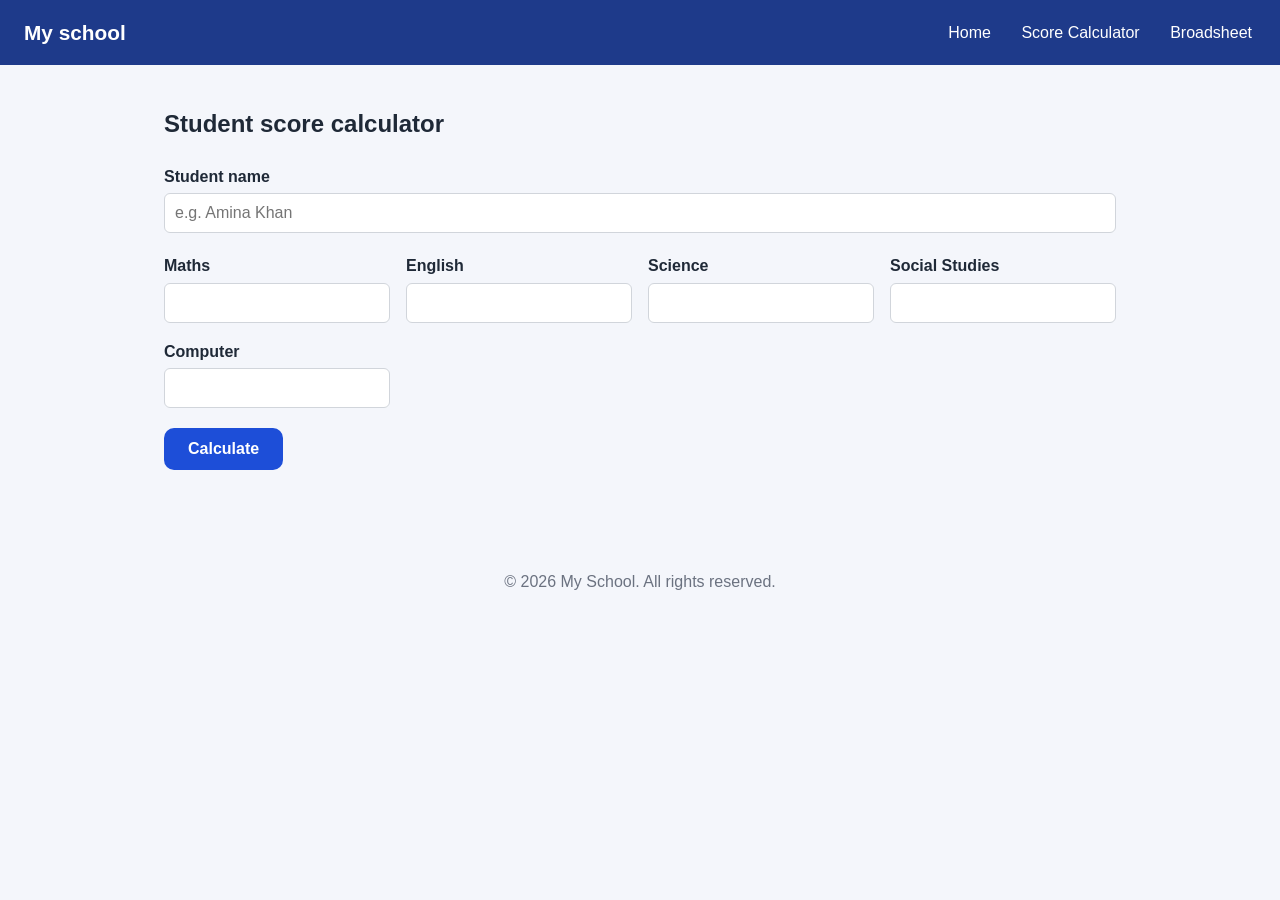
==== calculator.html @ 8972556e "Week 1: homepage, calculator and broadsheet" ====
<!DOCTYPE html>
<html>
<head>
  <meta charset="UTF-8">
  <meta name="viewport" content="width=device-width, initial-scale=1.0">
  <title>Score Calculator</title>
  <link rel="stylesheet" href="week1/styles/style.css">
</head>
<body>

  <header class="site-header">
    <div class="logo">My school</div>
    <nav>
      <a href="index.html">Home</a>
      <a href="calculator.html">Score Calculator</a>
      <a href="broadsheet.html">Broadsheet</a>
    </nav>
  </header>

  <main class="container">
    <h2>Student score calculator</h2>

    <div class="form-grid">
      <div class="field">
        <label for="student-name">Student name</label>
        <input type="text" id="student-name" placeholder="e.g. Amina Khan">
      </div>
    </div>

    <div class="form-grid">
      <div class="field">
        <label for="maths">Maths</label>
        <input type="number" id="maths" class="score" min="0" max="100">
      </div>
      <div class="field">
        <label for="english">English</label>
        <input type="number" id="english" class="score" min="0" max="100">
      </div>
      <div class="field">
        <label for="science">Science</label>
        <input type="number" id="science" class="score" min="0" max="100">
      </div>
      <div class="field">
        <label for="social">Social Studies</label>
        <input type="number" id="social" class="score" min="0" max="100">
      </div>
      <div class="field">
        <label for="computer">Computer</label>
        <input type="number" id="computer" class="score" min="0" max="100">
      </div>
      </div>

      <button id="calculate-btn" class="button solid">Calculate</button>
      <p id="error-message" class="error"></p>

      <div id="result" class="result hidden">
        <h3 id="result-name"></h3>
        <p>Total: <strong id="result-total"></strong></p>
        <p>Average: <strong id="result-average"></strong></p>
        <p>Grade: <strong id="result-grade"></strong></p>
        </div>
  </main>

  <footer>
    <p>&copy; 2026 My School. All rights reserved.</p>
  </footer>

  <script src="grading.js"></script>
  <script src="calculator.js"></script>
</body>
</html>
---- week1/styles/style.css ----
/* ---------- 1. variables (change colours here) ---------- */
:root {
  --primary: #1d4ed8;
  --primary-dark: #1e3a8a;
  --bg: #f4f6fb;
  --card: #ffffff;
  --text: #1f2937;
  --muted: #6b7280;
  --border: #d1d5db;
  --danger: #b91c1c;
  --radius: 10px;
}

/* ---------- 2. Reset and base ---------- */
*{
  box-sizing: border-box;
  margin: 0;
  padding: 0;
}

body {
  font-family:Arial, Helvetica, sans-serif;
  background: var(--bg);
  color: var(--text);
  line-height: 1.6;
}

a {
  color: inherit;
  text-decoration:none;
}

/* --------- 3. Header and navigation ---------*/
.site-header {
  background: var(--primary-dark);
  color: white;
  display:flex;
  justify-content: space-between;
  align-items: center;
  flex-wrap: wrap;
  gap:12px;
  padding: 16px 24px;
}

.logo {
  font-size: 1.3rem;
  font-weight: bold;
}

.site-header nav a {
  margin-left: 18px;
  padding: 6px 4px;
  border-bottom: 2px solid transparent;
}

.site-header nav a:hover {
  border-bottom-color: white;
}

/* --------- 4. Hero banner and buttons --------- */
.hero {
  background-color: var(--primary);
  color: white;
  text-align: center;
  padding: 72px 24px;
}

.hero h1 {
  font-size: 2.2rem;
  margin-bottom: 12px;
}

.hero p {
  font-size: 1.1rem;
  margin-bottom: 24px;
}

.button {
  display: inline-block;
  background: white;
  color: var(--primary-dark);
  padding: 12px 24px;
  border: none;
  border-radius: var(--radius);
  font-size: 1rem;
  font-weight: bold;
  cursor: pointer;
}

.button.solid {
  background:  var(--primary);
  color: white;
}

.button:hover {
  opacity: 0.9;
}

/* -------- 5. Page container and cards --------- */
.container {
  max-width: 1000px;
  margin: 0 auto;
  padding: 40px 24px
}

.container h2 {
  margin-bottom: 20px;
}

.note {
  color: var(--muted);
  margin-bottom: 16px;
}

.card-grid {
  display: grid;
  grid-template-columns: repeat(auto-fit, minmax(220px, 1fr));
  gap: 20px;
}

.card {
  background: var(--card);
  border: 1px solid var(--border);
  border-radius: var(--radius);
  padding: 20px;
}

.card h3 {
  color: var(--primary-dark);
  margin-bottom: 8px;
}

/* ---------- 6. Forms and results -------- */
.form-grid {
  display: grid;
  grid-template-columns: repeat(auto-fit, minmax(200px, 1fr));
  gap: 16px;
  margin-bottom: 20px;
}

.field label {
  display: block;
  font-weight: bold;
  margin-bottom: 4px;
}

.field input {
  width: 100%;
  padding: 10px;
  border: 1px solid var(--border);
  border-radius: 6px;
  font-size: 1rem;
}

.error {
  color: var(--danger);
  margin-top: 12px;
  min-height: 1.4em;
}

.result {
  background: var(--card);
  border: 1px solid var(--border);
  border-left: 6px solid var(--primary);
  border-radius: var(--radius);
  padding: 20px;
  margin-top: 20px;
}

.hidden {
  display: none;
}

/* ---------- 7. Tables ---------- */
.table-wrap {
  overflow-x: auto;
 background: var(--card);
  border: 1px solid var(--border);
  border-radius: var(--radius);
}

table {
  width: 100%;
  border-collapse: collapse;
}

th,
td {
  padding: 10px 12px;
  text-align: left;
  border-bottom: 1px solid var(--border);
  white-space: nowrap;
}

th {
  background: var(--primary-dark);
  color: white;
}

tbody tr:nth-child(even) {
  background: #f9fafb;
}

/* --------- 8. Footer --------- */
footer {
  text-align: center;
  padding: 24px;
  color: var(--muted);
}
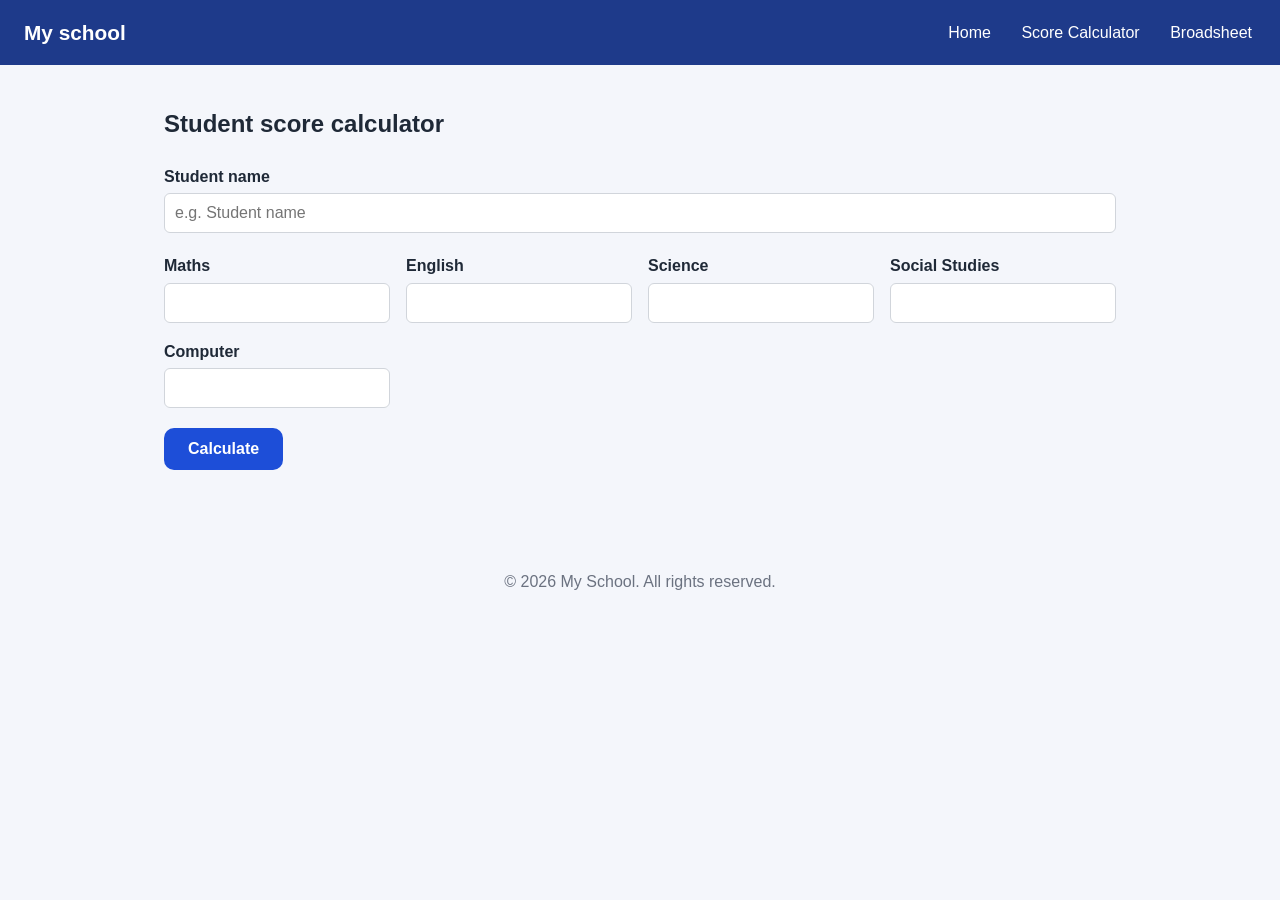
==== commit bb82323c: "Update student name placeholder" ====
--- a/calculator.html
+++ b/calculator.html
@@ -23,7 +23,7 @@
     <div class="form-grid">
       <div class="field">
         <label for="student-name">Student name</label>
-        <input type="text" id="student-name" placeholder="e.g. Amina Khan">
+        <input type="text" id="student-name" placeholder="e.g. Student name">
       </div>
     </div>
 
